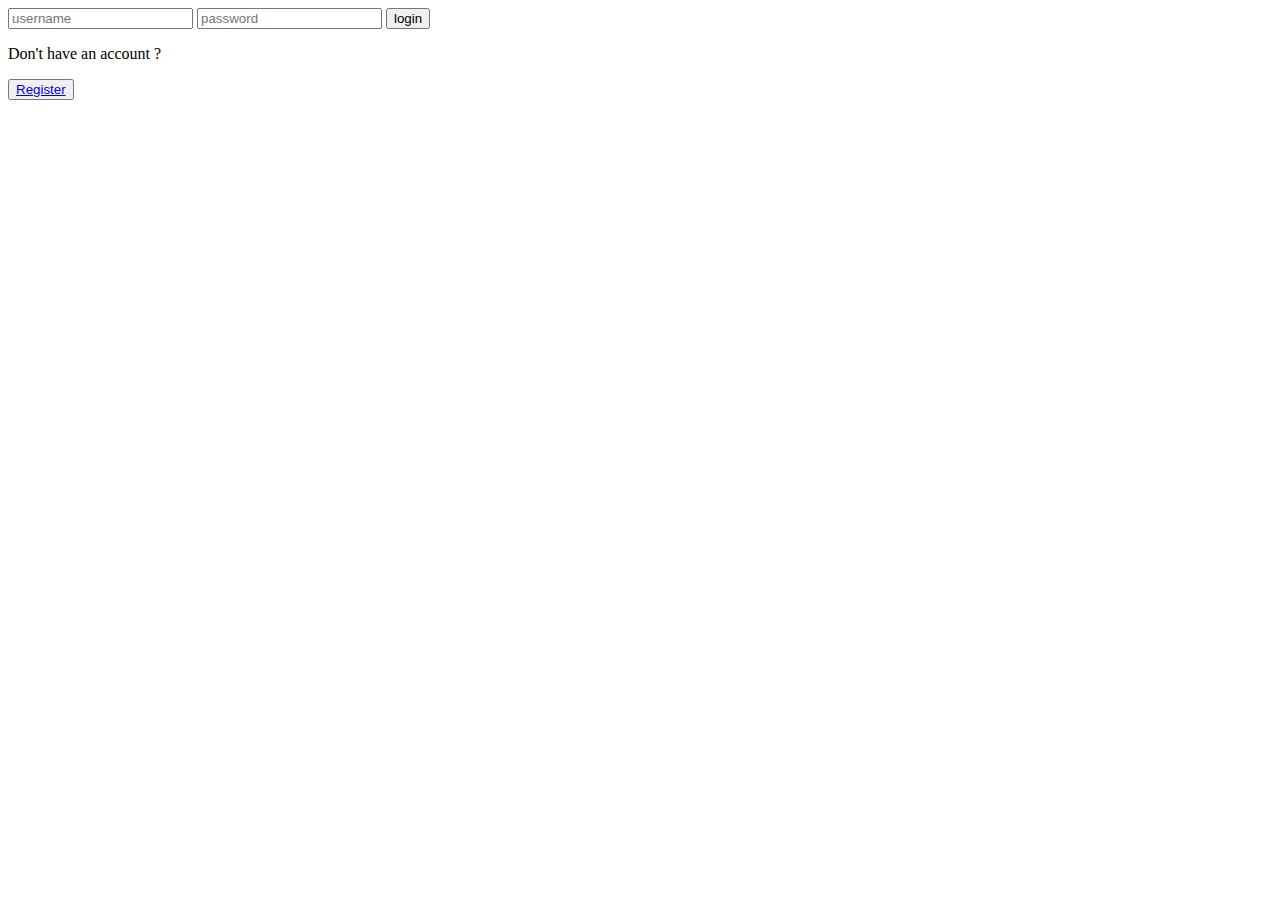
==== index.html @ 8d888da9 "first commit" ====
<!DOCTYPE html>
<html lang="en">
<head>
    <meta charset="UTF-8">
    <meta name="viewport" content="width=device-width, initial-scale=1.0">
    <link rel="stylesheet" type="text/css" href="style.css">
    <title>Document</title>
</head>
<body>
    <div class="container">
        <div class="login-container">
            <div class="login-side">
                <input type="text" name="username" placeholder="username" id="username">
                <input type="password" name="password" placeholder="password" id="password">
                <button class="login-btn">login</button>
            </div>
            <div class="right-side">
                <p>Don't have an account ?</p>
                <button class="register-here-btn"><a href="register.html">Register</a></button>
            </div>
        </div>
    </div>
</body>
</html>
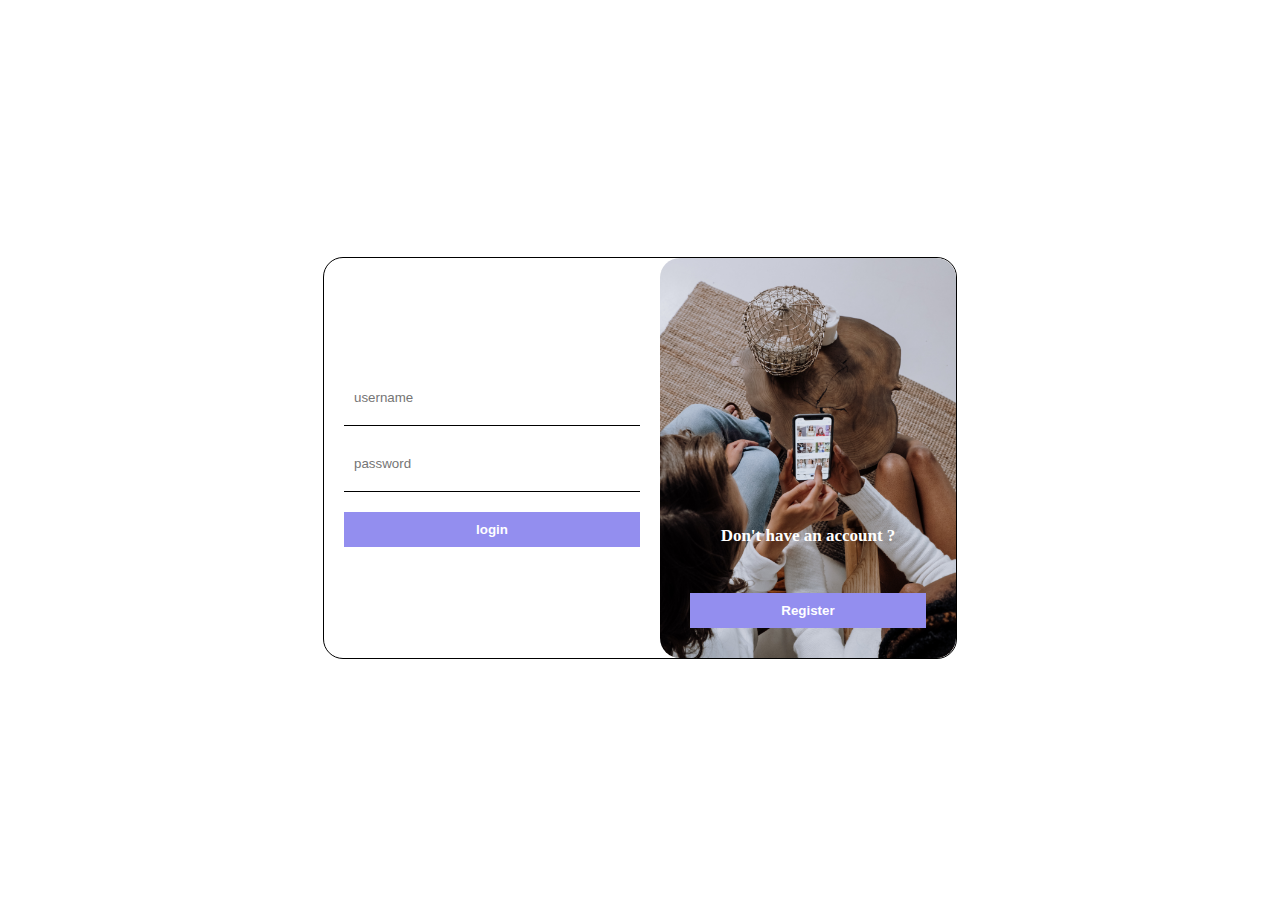
==== commit 94c8ffd8: "registerPage - html" ====
--- a/index.html
+++ b/index.html
@@ -4,7 +4,7 @@
     <meta charset="UTF-8">
     <meta name="viewport" content="width=device-width, initial-scale=1.0">
     <link rel="stylesheet" type="text/css" href="style.css">
-    <title>Document</title>
+    <title>Login Page</title>
 </head>
 <body>
     <div class="container">
@@ -16,7 +16,7 @@
             </div>
             <div class="right-side">
                 <p>Don't have an account ?</p>
-                <button class="register-here-btn"><a href="register.html">Register</a></button>
+                <button class="register-here-btn"><a href="./pages/register/register.html">Register</a></button>
             </div>
         </div>
     </div>
--- a/style.css
+++ b/style.css
@@ -0,0 +1,76 @@
+.container {
+    display: flex;
+    justify-content: center;
+    align-items: center;
+    height: 100vh;
+}
+.login-container {
+    display: flex;
+    border: 1px solid black;
+    border-radius: 20px;
+    height: 400px;
+    width: 50%;
+}
+
+.login-side {
+    flex: 1;
+    display: flex;
+    flex-direction: column;
+    justify-content: center;
+    padding: 20px;
+}
+
+#username {
+    border: none;
+    border-bottom: 1px solid black;
+    padding: 20px 10px;
+    margin-bottom: 10px;
+}
+
+#password {
+    border: none;
+    border-bottom: 1px solid black;
+    padding: 20px 10px;
+    margin-bottom: 10px;
+}
+
+.login-btn {
+    padding: 10px;
+    border: none;
+    background-color: #938eef;
+    color: white;
+    font-weight: bold;
+    cursor: pointer;
+    margin-top: 10px;
+}
+
+.right-side {
+    flex: 1;
+    background: url(./assets/images/social-media-image.jpg);
+        background-size: cover;
+        border-radius: 20px;
+        display: flex;
+        flex-direction: column;
+        justify-content: flex-end
+    }
+    
+    p {
+        text-align: center;
+        font-size: 17px;
+        font-weight: 700;
+        color: white
+    }
+    
+    .register-here-btn {
+        padding: 10px;
+        border: none;
+        cursor: pointer;
+        margin: 30px;
+        background-color: #938eef;
+    }
+    
+    a {
+        text-decoration: none;
+        color: white;
+        font-weight: bold;
+}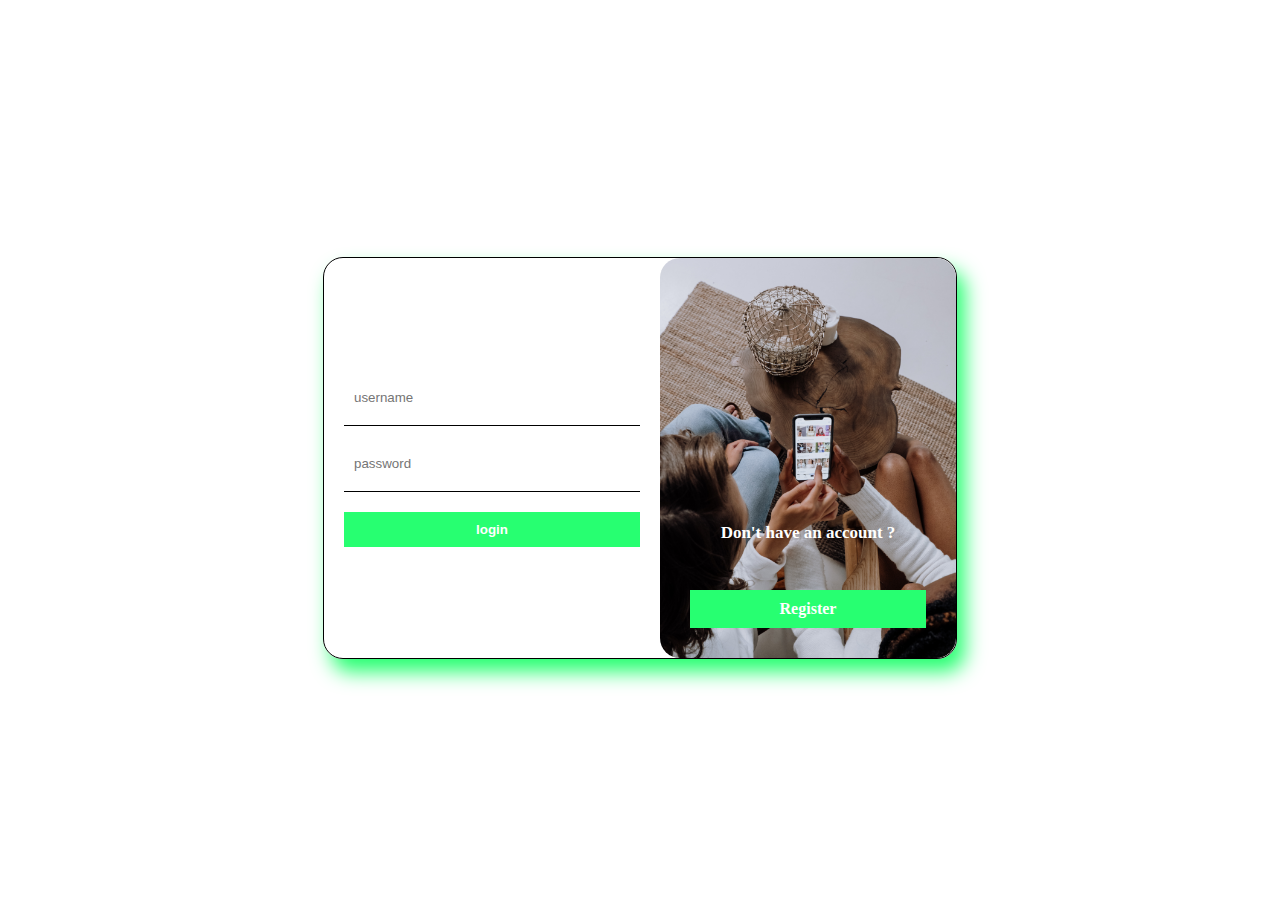
==== commit fbd4791a: "loginPage-css html & registerPage css html" ====
--- a/index.html
+++ b/index.html
@@ -16,7 +16,7 @@
             </div>
             <div class="right-side">
                 <p>Don't have an account ?</p>
-                <button class="register-here-btn"><a href="./pages/register/register.html">Register</a></button>
+                <a class="register-here-btn" href="./pages/register/register.html">Register</a>
             </div>
         </div>
     </div>
--- a/style.css
+++ b/style.css
@@ -10,6 +10,7 @@
     border-radius: 20px;
     height: 400px;
     width: 50%;
+    box-shadow: 8px 13px 20px #27FF71;
 }
 
 .login-side {
@@ -37,7 +38,7 @@
 .login-btn {
     padding: 10px;
     border: none;
-    background-color: #938eef;
+    background-color: #27FF71;
     color: white;
     font-weight: bold;
     cursor: pointer;
@@ -52,25 +53,22 @@
         display: flex;
         flex-direction: column;
         justify-content: flex-end
-    }
-    
+        
+}
     p {
-        text-align: center;
+    text-align: center;
         font-size: 17px;
         font-weight: 700;
         color: white
     }
     
-    .register-here-btn {
-        padding: 10px;
-        border: none;
+.register-here-btn {
+    padding: 10px;
         cursor: pointer;
         margin: 30px;
-        background-color: #938eef;
-    }
-    
-    a {
+    background-color: #27FF71;
         text-decoration: none;
-        color: white;
+    text-align: center;
+    color: white;
         font-weight: bold;
 }